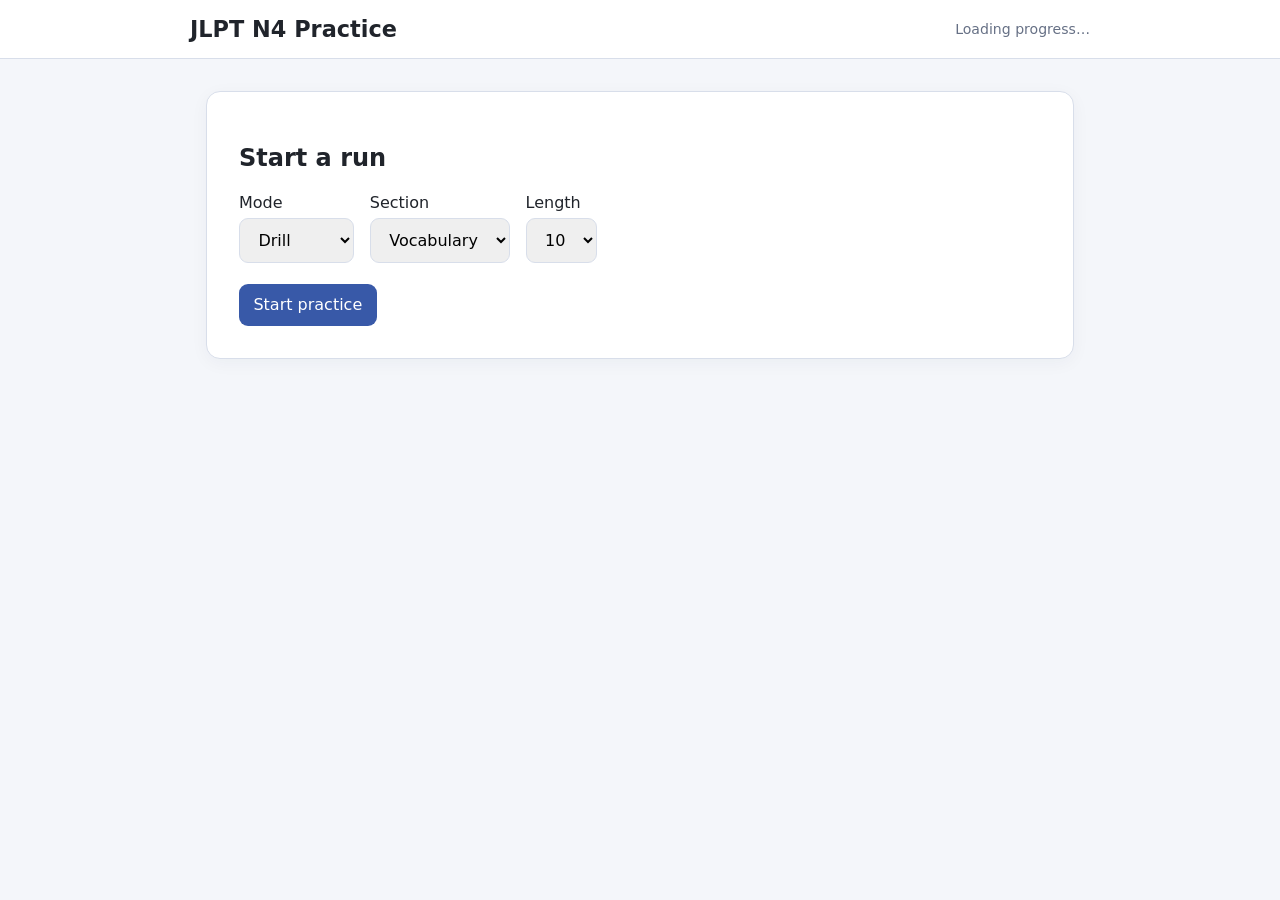
==== web/index.html @ 40b5f305 "Portal MVP: engine (Leitner, Elo model, P(pass) simulation, adaptive selection), LAN server, web run" ====
<!doctype html><html lang="en"><head><meta charset="utf-8"><meta name="viewport" content="width=device-width,initial-scale=1"><title>JLPT N4 Practice</title><link rel="stylesheet" href="/web/style.css"></head><body><header><h1>JLPT N4 Practice</h1><aside id="badge">Loading progress…</aside></header><main><section class="panel"><h2>Start a run</h2><div class="controls"><label>Mode<select id="mode"><option value="drill">Drill</option><option value="timed">Timed</option><option value="practice">Practice</option></select></label><label>Section<select id="section"><option value="vocab">Vocabulary</option><option value="grammar">Grammar</option><option value="reading">Reading</option><option value="listening">Listening</option><option value="mixed">Mixed</option></select></label><label>Length<select id="n"><option>10</option><option>20</option><option>40</option></select></label></div><p id="mastered"></p><button id="start">Start practice</button></section></main><script src="/web/app.js"></script></body></html>
---- web/style.css ----
:root {
  --ink: #20242b;
  --muted: #667085;
  --paper: #f4f6fa;
  --panel: #fff;
  --accent: #3859a8;
  --accent-contrast: #fff;
  --good: #217a50;
  --bad: #b33a42;
  --line: #d8deea;
  --shadow: #18294a0b;
  --shadow-x: 0;
  --shadow-y: 4px;
  --shadow-blur: 18px;
  --radius: 14px;
  --radius-control: 9px;
  --border-width: 1px;
  --font: system-ui, -apple-system, "Noto Sans JP", "Yu Gothic", Meiryo, sans-serif;
  --space-xs: 0.4rem;
  --space-sm: 0.7rem;
  --space-md: 1rem;
  --space-lg: 1.3rem;
  --space-xl: 2rem;
  --space-header-mobile: 0.8rem;
  --space-control-inline: 0.9rem;
  --content-width: 900px;
  --card-padding: clamp(1rem, 4vw, 2rem);
  --stem-size: clamp(1.5rem, 5vw, 2.7rem);
  --control-size: 1.1rem;
}

* { box-sizing: border-box; }
body { margin: 0; background: var(--paper); color: var(--ink); font-family: var(--font); }
header { display: flex; align-items: center; justify-content: space-between; padding: var(--space-md) max(var(--space-md), calc((100vw - var(--content-width)) / 2)); background: var(--panel); border-bottom: var(--border-width) solid var(--line); }
h1 { margin: 0; font-size: 1.4rem; }
#badge { max-width: 50%; color: var(--muted); font-size: 0.88rem; text-align: right; }
main { max-width: var(--content-width); margin: var(--space-xl) auto; padding: 0 var(--space-md); }
.panel, .card { padding: var(--card-padding); border: var(--border-width) solid var(--line); border-radius: var(--radius); background: var(--panel); box-shadow: var(--shadow-x) var(--shadow-y) var(--shadow-blur) var(--shadow); }
.controls { display: flex; flex-wrap: wrap; gap: var(--space-md); margin: var(--space-lg) 0; }
.controls label { display: grid; gap: var(--space-xs); }
select, button { padding: var(--space-sm) var(--space-control-inline); border: var(--border-width) solid var(--line); border-radius: var(--radius-control); font: inherit; }
button { border: 0; background: var(--accent); color: var(--accent-contrast); cursor: pointer; }
button:hover { filter: brightness(1.1); }
.answers { display: grid; gap: var(--space-sm); margin: var(--space-lg) 0; }
.answers button { border: var(--border-width) solid var(--line); background: var(--panel); color: var(--ink); font-size: var(--control-size); text-align: left; }
.answers button:hover { border-color: var(--accent); }
.stem { font-size: var(--stem-size); line-height: 1.6; }
.passage { padding: var(--space-md); border-radius: var(--radius); background: var(--paper); line-height: 1.8; }
.subtle { color: var(--muted); }
.good { color: var(--good); }
.bad { color: var(--bad); }
.summary li { margin: var(--space-sm) 0; }
audio { width: 100%; }

@media (max-width: 560px) {
  header { align-items: flex-start; gap: var(--space-sm); padding: var(--space-header-mobile); }
  main { margin: var(--space-md) auto; }
  .controls label, select { width: 100%; }
}
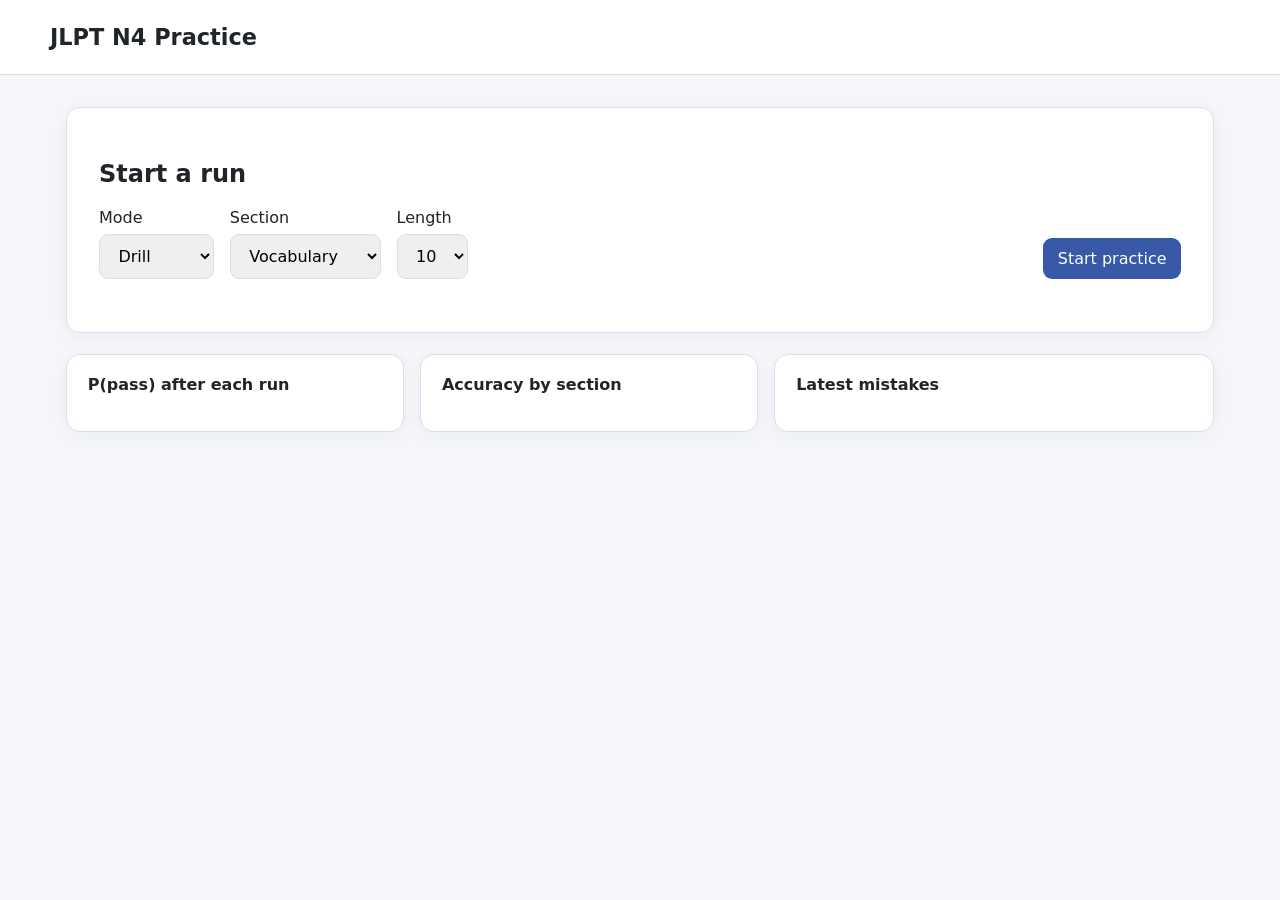
==== commit 0608b61a: "Front-page report, My mistakes runs, revised items, test page redesign - engine/report.py and GET /a" ====
--- a/web/index.html
+++ b/web/index.html
@@ -1 +1 @@
-<!doctype html><html lang="en"><head><meta charset="utf-8"><meta name="viewport" content="width=device-width,initial-scale=1"><title>JLPT N4 Practice</title><link rel="stylesheet" href="/web/style.css"></head><body><header><h1>JLPT N4 Practice</h1><aside id="badge">Loading progress…</aside></header><main><section class="panel"><h2>Start a run</h2><div class="controls"><label>Mode<select id="mode"><option value="drill">Drill</option><option value="timed">Timed</option><option value="practice">Practice</option></select></label><label>Section<select id="section"><option value="vocab">Vocabulary</option><option value="grammar">Grammar</option><option value="reading">Reading</option><option value="listening">Listening</option><option value="mixed">Mixed</option></select></label><label>Length<select id="n"><option>10</option><option>20</option><option>40</option></select></label></div><p id="mastered"></p><button id="start">Start practice</button></section></main><script src="/web/app.js"></script></body></html>
+<!doctype html><html lang="en"><head><meta charset="utf-8"><meta name="viewport" content="width=device-width,initial-scale=1"><title>JLPT N4 Practice</title><link rel="stylesheet" href="/web/style.css"></head><body><header><h1>JLPT N4 Practice</h1><aside id="badge" aria-live="polite"></aside></header><main><section class="panel"><h2>Start a run</h2><div class="controls"><label>Mode<select id="mode"><option value="drill">Drill</option><option value="timed">Timed</option><option value="practice">Practice</option></select></label><label>Section<select id="section"><option value="vocab">Vocabulary</option><option value="grammar">Grammar</option><option value="reading">Reading</option><option value="listening">Listening</option><option value="mixed">Mixed</option><option value="mistakes">My mistakes</option></select></label><label>Length<select id="n"><option>10</option><option>20</option><option>40</option></select></label><div class="start-buttons"><button id="again" class="secondary" hidden>Do again</button><button id="start">Start practice</button></div></div></section><section class="report" id="report" hidden><div class="panel"><h3>P(pass) after each run</h3><div id="progress-chart" class="chart"></div></div><div class="panel"><h3>Accuracy by section <small class="subtle" id="report-days"></small></h3><div id="section-bars" class="bars"></div></div><div class="panel"><h3>Latest mistakes</h3><ol id="mistakes" class="mistakes"></ol></div></section></main><script src="/web/app.js"></script></body></html>
--- a/web/style.css
+++ b/web/style.css
@@ -5,6 +5,12 @@
   --panel: #fff;
   --accent: #3859a8;
   --accent-contrast: #fff;
+  --accent-soft: #eef2fb;
+  --warn: #b7791f;
+  --good-soft: #e9f7ef;
+  --bad-soft: #ffe0e3;
+  --run-width: 760px;
+  --option-size: 1.35rem;
   --good: #217a50;
   --bad: #b33a42;
   --line: #d8deea;
@@ -23,7 +29,7 @@
   --space-xl: 2rem;
   --space-header-mobile: 0.8rem;
   --space-control-inline: 0.9rem;
-  --content-width: 900px;
+  --content-width: 1180px;
   --card-padding: clamp(1rem, 4vw, 2rem);
   --stem-size: clamp(1.5rem, 5vw, 2.7rem);
   --control-size: 1.1rem;
@@ -33,7 +39,8 @@
 body { margin: 0; background: var(--paper); color: var(--ink); font-family: var(--font); }
 header { display: flex; align-items: center; justify-content: space-between; padding: var(--space-md) max(var(--space-md), calc((100vw - var(--content-width)) / 2)); background: var(--panel); border-bottom: var(--border-width) solid var(--line); }
 h1 { margin: 0; font-size: 1.4rem; }
-#badge { max-width: 50%; color: var(--muted); font-size: 0.88rem; text-align: right; }
+#badge { display: grid; align-content: center; min-height: 2.6rem; max-width: 50%; color: var(--muted); font-size: 0.88rem; line-height: 1.35; text-align: right; }
+#badge strong { color: var(--ink); }
 main { max-width: var(--content-width); margin: var(--space-xl) auto; padding: 0 var(--space-md); }
 .panel, .card { padding: var(--card-padding); border: var(--border-width) solid var(--line); border-radius: var(--radius); background: var(--panel); box-shadow: var(--shadow-x) var(--shadow-y) var(--shadow-blur) var(--shadow); }
 .controls { display: flex; flex-wrap: wrap; gap: var(--space-md); margin: var(--space-lg) 0; }
@@ -41,19 +48,90 @@
 select, button { padding: var(--space-sm) var(--space-control-inline); border: var(--border-width) solid var(--line); border-radius: var(--radius-control); font: inherit; }
 button { border: 0; background: var(--accent); color: var(--accent-contrast); cursor: pointer; }
 button:hover { filter: brightness(1.1); }
-.answers { display: grid; gap: var(--space-sm); margin: var(--space-lg) 0; }
-.answers button { border: var(--border-width) solid var(--line); background: var(--panel); color: var(--ink); font-size: var(--control-size); text-align: left; }
-.answers button:hover { border-color: var(--accent); }
-.stem { font-size: var(--stem-size); line-height: 1.6; }
+main#run { max-width: var(--run-width); }
+.run-card { position: relative; overflow: hidden; }
+.run-progress { position: absolute; inset: 0 0 auto; height: 4px; background: var(--paper); }
+.run-progress div { height: 100%; background: var(--accent); transition: width 0.3s; }
+.run-meta { display: flex; align-items: center; gap: var(--space-md); color: var(--muted); font-size: 0.9rem; font-variant-numeric: tabular-nums; }
+.qtime { display: inline-flex; align-items: center; gap: var(--space-xs); margin-left: auto; }
+.qbar { width: 4rem; height: 4px; border-radius: 999px; background: var(--line); overflow: hidden; }
+#qbar-fill { display: block; height: 100%; width: 0; background: var(--accent); }
+.qtime.over { color: var(--warn); }
+.qtime.over #qbar-fill { background: var(--warn); }
+.clock { padding: 0.15rem 0.55rem; border-radius: 999px; background: var(--accent-soft); color: var(--accent); font-weight: 600; }
+.clock.low { background: var(--bad-soft); color: var(--bad); }
+.answers { display: grid; grid-template-columns: 1fr 1fr; gap: var(--space-sm); margin: var(--space-lg) 0; }
+.answers button { display: flex; align-items: center; gap: var(--space-sm); min-height: 4rem; padding: var(--space-sm) var(--space-md); border: var(--border-width) solid var(--line); background: var(--panel); color: var(--ink); font-size: var(--option-size); text-align: left; transition: border-color 0.15s, background 0.15s; }
+.answers button:hover:not(:disabled) { border-color: var(--accent); background: var(--accent-soft); filter: none; }
+.answers button:disabled { cursor: default; }
+.answers .num { flex: none; display: grid; place-items: center; width: 1.7rem; height: 1.7rem; border-radius: 50%; background: var(--paper); color: var(--muted); font-size: 0.85rem; font-weight: 600; }
+.answers button.right { border-color: var(--good); background: var(--good-soft); }
+.answers button.right .num { background: var(--good); color: var(--accent-contrast); }
+.answers button.wrong { border-color: var(--bad); background: var(--bad-soft); }
+.answers button.wrong .num { background: var(--bad); color: var(--accent-contrast); }
+.answers button.dim { opacity: 0.55; }
+.answer-flags { display: flex; flex-wrap: wrap; align-items: center; gap: var(--space-sm); }
+button.toggle { padding: 0.3rem 0.7rem; border: var(--border-width) solid var(--line); background: transparent; color: var(--muted); font-size: 0.85rem; }
+button.toggle:hover { filter: none; border-color: var(--accent); color: var(--accent); }
+button.toggle.active { border-color: var(--accent); background: var(--accent-soft); color: var(--accent); }
+kbd { display: inline-block; min-width: 1.3em; padding: 0 0.3em; border: var(--border-width) solid var(--line); border-bottom-width: 2px; border-radius: 4px; background: var(--paper); color: var(--muted); font: 600 0.8em/1.4 ui-monospace, Consolas, monospace; text-align: center; }
+button:not(.toggle) kbd { border-color: #ffffff55; background: #ffffff22; color: inherit; }
+#feedback { display: grid; gap: var(--space-md); justify-items: start; margin-top: var(--space-lg); }
+#feedback:empty { display: none; }
+.feedback { justify-self: stretch; display: grid; gap: var(--space-xs); padding: var(--space-sm) var(--space-md); border-left: 4px solid currentColor; border-radius: var(--radius-control); background: var(--paper); }
+.feedback span { color: var(--ink); }
+.feedback .subtle { color: var(--muted); font-size: 0.9em; }
+.stem { margin-top: var(--space-md); font-size: var(--stem-size); line-height: 1.6; }
+.blank { padding: 0 0.15em; border-bottom: 3px solid var(--accent); border-radius: 4px 4px 0 0; background: var(--accent-soft); }
+.blank.filled { border-color: var(--good); background: var(--good-soft); color: var(--good); }
 .passage { padding: var(--space-md); border-radius: var(--radius); background: var(--paper); line-height: 1.8; }
 .subtle { color: var(--muted); }
 .good { color: var(--good); }
 .bad { color: var(--bad); }
-.summary li { margin: var(--space-sm) 0; }
+.results-key { margin: var(--space-lg) 0 var(--space-sm); }
+.results-table-wrap { overflow-x: auto; margin-bottom: var(--space-lg); border: var(--border-width) solid var(--line); border-radius: var(--radius-control); }
+.results-table { width: 100%; min-width: 650px; border-collapse: collapse; text-align: left; }
+.results-table th, .results-table td { padding: var(--space-sm); vertical-align: top; border-bottom: var(--border-width) solid var(--line); }
+.results-table thead { background: var(--paper); }
+.results-table tbody tr:last-child th, .results-table tbody tr:last-child td { border-bottom: 0; }
+.results-table tbody th { min-width: 15rem; font-weight: inherit; }
+.incorrect-row { background: #fff1f2; }
+.result-state { display: inline-block; padding: 0.15rem 0.45rem; border-radius: 999px; font-weight: 700; }
+.result-state.correct { color: var(--good); background: #e9f7ef; }
+.result-state.incorrect { color: var(--bad); background: #ffe0e3; }
+.result-explanation, .result-note { display: block; margin-top: var(--space-xs); color: var(--muted); font-size: 0.9em; }
 audio { width: 100%; }
+
+.controls .start-buttons { display: flex; flex-wrap: wrap; gap: var(--space-sm); margin-left: auto; }
+.controls { align-items: flex-end; }
+button.secondary { border: var(--border-width) solid var(--accent); background: var(--panel); color: var(--accent); }
+.report { display: grid; grid-template-columns: 1fr 1fr 1.3fr; gap: var(--space-md); margin-top: var(--space-lg); }
+@media (max-width: 900px) { .report { grid-template-columns: 1fr; } }
+.report .panel { padding: var(--space-lg); }
+.report h3 { margin: 0 0 var(--space-md); font-size: 1rem; }
+.chart svg { display: block; width: 100%; height: auto; }
+.chart .line { fill: none; stroke: var(--accent); stroke-width: 2; stroke-linejoin: round; stroke-linecap: round; }
+.chart .area { fill: var(--accent); opacity: 0.08; }
+.chart .gap { stroke-dasharray: 4 4; opacity: 0.6; }
+.chart .run { fill: var(--accent); }
+.chart .missed { fill: var(--bad); opacity: 0.7; }
+.chart .grid { stroke: var(--line); stroke-dasharray: 2 3; }
+.chart .axis { fill: var(--muted); font-size: 13px; }
+.bars { display: grid; gap: var(--space-md); }
+.bar-row { display: grid; grid-template-columns: 5.5rem 1fr 4.5rem; align-items: center; gap: var(--space-sm); font-size: 0.92rem; }
+.bar-track { height: 0.9rem; border-radius: 999px; background: var(--paper); overflow: hidden; }
+.bar-fill { height: 100%; border-radius: inherit; background: var(--accent); }
+.bar-fill.few { opacity: 0.35; }
+.bar-value { text-align: right; font-variant-numeric: tabular-nums; }
+.mistakes { display: grid; gap: var(--space-sm); margin: 0; padding-left: var(--space-lg); }
+.mistakes .good { font-weight: 600; white-space: nowrap; }
 
 @media (max-width: 560px) {
   header { align-items: flex-start; gap: var(--space-sm); padding: var(--space-header-mobile); }
   main { margin: var(--space-md) auto; }
   .controls label, select { width: 100%; }
+  .results-table { min-width: 570px; }
+  .answers { grid-template-columns: 1fr; }
+  .controls .start-buttons { width: 100%; margin-left: 0; }
+  .controls .start-buttons button { flex: 1; }
 }
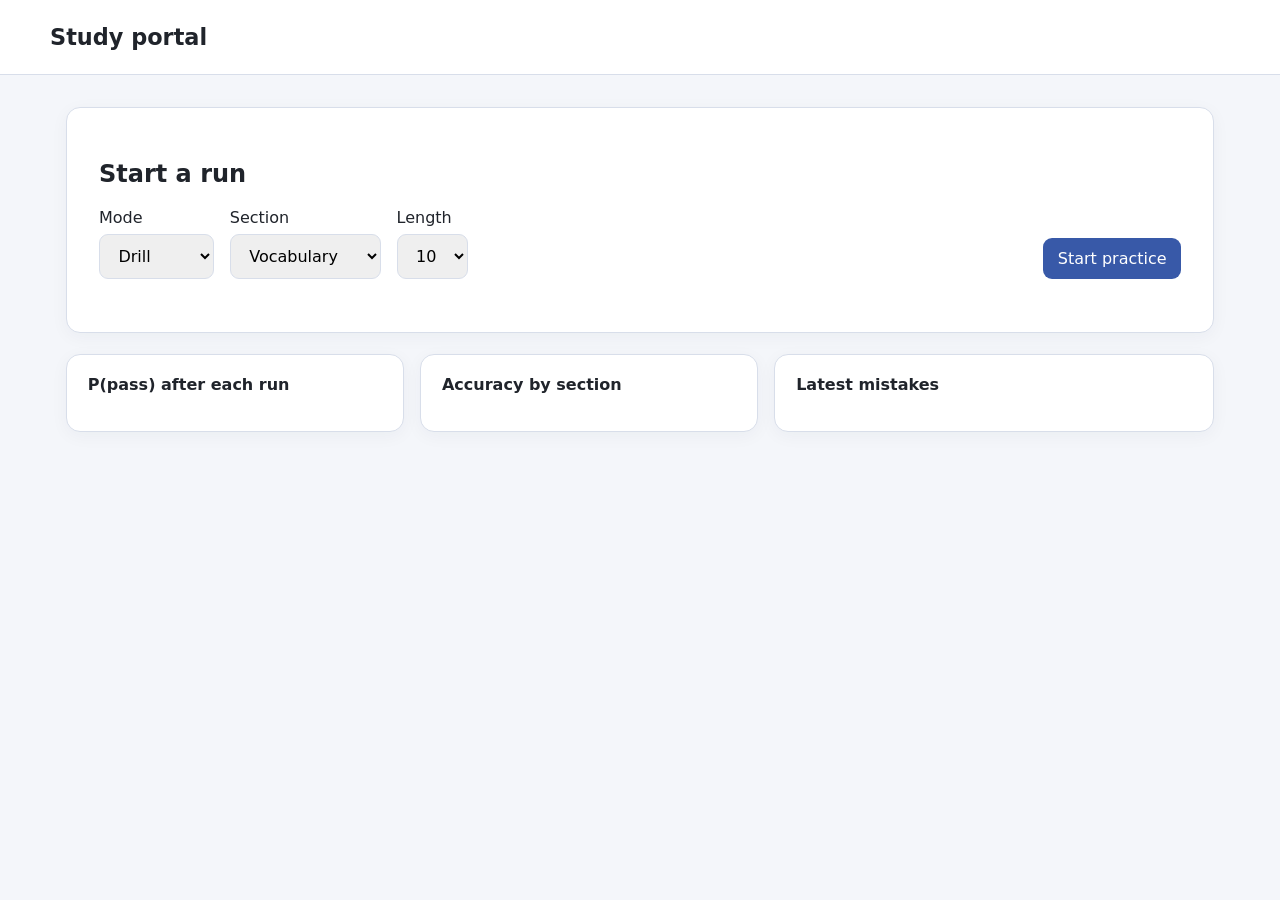
==== commit d95b4013: "Interface languages: en/ja strings, learner picker, track-driven sections web/i18n.js holds the en a" ====
--- a/web/index.html
+++ b/web/index.html
@@ -1 +1 @@
-<!doctype html><html lang="en"><head><meta charset="utf-8"><meta name="viewport" content="width=device-width,initial-scale=1"><title>JLPT N4 Practice</title><link rel="stylesheet" href="/web/style.css"></head><body><header><h1>JLPT N4 Practice</h1><aside id="badge" aria-live="polite"></aside></header><main><section class="panel"><h2>Start a run</h2><div class="controls"><label>Mode<select id="mode"><option value="drill">Drill</option><option value="timed">Timed</option><option value="practice">Practice</option></select></label><label>Section<select id="section"><option value="vocab">Vocabulary</option><option value="grammar">Grammar</option><option value="reading">Reading</option><option value="listening">Listening</option><option value="mixed">Mixed</option><option value="mistakes">My mistakes</option></select></label><label>Length<select id="n"><option>10</option><option>20</option><option>40</option></select></label><div class="start-buttons"><button id="again" class="secondary" hidden>Do again</button><button id="start">Start practice</button></div></div></section><section class="report" id="report" hidden><div class="panel"><h3>P(pass) after each run</h3><div id="progress-chart" class="chart"></div></div><div class="panel"><h3>Accuracy by section <small class="subtle" id="report-days"></small></h3><div id="section-bars" class="bars"></div></div><div class="panel"><h3>Latest mistakes</h3><ol id="mistakes" class="mistakes"></ol></div></section></main><script src="/web/app.js"></script></body></html>
+<!doctype html><html lang="en"><head><meta charset="utf-8"><meta name="viewport" content="width=device-width,initial-scale=1"><title>JLPT N4 Practice</title><link rel="stylesheet" href="/web/style.css"></head><body><header><h1 data-i18n="track.jlpt-n4.title">JLPT N4 Practice</h1><aside id="badge" aria-live="polite"></aside></header><main><section class="panel"><h2 data-i18n="index.start_run">Start a run</h2><div class="controls"><label><span data-i18n="index.mode">Mode</span><select id="mode"><option value="drill" data-i18n="mode.drill">Drill</option><option value="timed" data-i18n="mode.timed">Timed</option><option value="practice" data-i18n="mode.practice">Practice</option></select></label><label><span data-i18n="index.section">Section</span><select id="section"><option value="vocab">Vocabulary</option><option value="grammar">Grammar</option><option value="reading">Reading</option><option value="listening">Listening</option><option value="mixed">Mixed</option><option value="mistakes">My mistakes</option></select></label><label><span data-i18n="index.length">Length</span><select id="n"><option>10</option><option>20</option><option>40</option></select></label><div class="start-buttons"><button id="again" class="secondary" hidden data-i18n="index.do_again">Do again</button><button id="start" data-i18n="index.start_practice">Start practice</button></div></div></section><section class="panel target" id="target" hidden><h2 data-i18n="index.today">Today</h2><div class="bar-track"><div class="bar-fill" id="target-fill"></div></div><p id="target-text"></p></section><section class="panel" id="mocks" hidden><h2>Mock exams</h2><p class="subtle">A full N4 test, about two hours: vocabulary 25 min, grammar and reading 55 min, listening 35 min. Like the real test, each part has its own clock, each listening clip plays once, and answers are shown only at the end. You can take a break between parts. Afterwards you see your scores against the pass lines and a review of every question, and your mistakes go to My mistakes.</p><div id="mock-list" class="mock-list"></div></section><section class="report" id="report" hidden><div class="panel"><h3 data-i18n="index.chart_title">P(pass) after each run</h3><div id="progress-chart" class="chart"></div></div><div class="panel"><h3><span data-i18n="index.accuracy_title">Accuracy by section</span> <small class="subtle" id="report-days"></small></h3><div id="section-bars" class="bars"></div></div><div class="panel"><h3 data-i18n="index.mistakes_title">Latest mistakes</h3><ol id="mistakes" class="mistakes"></ol></div></section></main><script src="/web/i18n.js"></script><script src="/web/app.js"></script></body></html>
--- a/web/style.css
+++ b/web/style.css
@@ -81,10 +81,16 @@
 .feedback { justify-self: stretch; display: grid; gap: var(--space-xs); padding: var(--space-sm) var(--space-md); border-left: 4px solid currentColor; border-radius: var(--radius-control); background: var(--paper); }
 .feedback span { color: var(--ink); }
 .feedback .subtle { color: var(--muted); font-size: 0.9em; }
-.stem { margin-top: var(--space-md); font-size: var(--stem-size); line-height: 1.6; }
+.stem { margin-top: var(--space-md); font-size: var(--stem-size); line-height: 1.6; white-space: pre-line; }
 .blank { padding: 0 0.15em; border-bottom: 3px solid var(--accent); border-radius: 4px 4px 0 0; background: var(--accent-soft); }
 .blank.filled { border-color: var(--good); background: var(--good-soft); color: var(--good); }
 .passage { padding: var(--space-md); border-radius: var(--radius); background: var(--paper); line-height: 1.8; }
+.passage > * { margin: 0; }
+.passage > * + * { margin-top: var(--space-sm); }
+.passage-table { overflow-x: auto; }
+.passage table { border-collapse: collapse; line-height: 1.5; }
+.passage th, .passage td { padding: var(--space-xs) var(--space-sm); border: var(--border-width) solid var(--line); text-align: left; white-space: nowrap; }
+.passage thead { background: var(--accent-soft); }
 .subtle { color: var(--muted); }
 .good { color: var(--good); }
 .bad { color: var(--bad); }
@@ -135,3 +141,52 @@
   .controls .start-buttons { width: 100%; margin-left: 0; }
   .controls .start-buttons button { flex: 1; }
 }
+.listen-prompt { font-size: 1.1rem; color: var(--muted); }
+.listen-img { display: block; width: 100%; max-width: 560px; margin: 0 auto; border: var(--border-width) solid var(--line); border-radius: var(--radius-control); background: #fff; }
+.script-box summary { cursor: pointer; color: var(--accent); }
+.script { margin-top: var(--space-xs); white-space: pre-wrap; line-height: 1.8; color: var(--ink); }
+.player { display: flex; align-items: center; gap: var(--space-sm); margin: var(--space-sm) 0; }
+
+.mock-list { display: grid; gap: .75rem; grid-template-columns: repeat(auto-fit, minmax(240px, 1fr)); }
+.mock-row { border: 1px solid var(--line); border-radius: var(--radius); padding: .75rem 1rem; }
+.mock-row h3 { margin: 0 0 .25rem; }
+.mock-score span { display: block; }
+.mock-break { text-align: center; }
+
+/* Wrong-answer explanation */
+.explain { display: grid; gap: var(--space-sm); margin-top: var(--space-xs); color: var(--ink); }
+.explain p { margin: 0; }
+.explain ruby rt { font-size: 0.6em; color: var(--muted); }
+.explain-sentence { font-size: 1.2rem; line-height: 2.1; }
+.explain-translation { color: var(--muted); font-style: italic; }
+.explain-evidence { display: grid; gap: var(--space-xs); }
+.explain-evidence blockquote { margin: 0; padding: var(--space-xs) var(--space-sm); border-left: 3px solid var(--accent); background: var(--accent-soft); border-radius: 0 var(--radius-control) var(--radius-control) 0; line-height: 2; }
+.explain-evidence small { display: block; color: var(--muted); line-height: 1.4; }
+.explain-steps { margin: 0; padding-left: var(--space-lg); line-height: 1.9; }
+.explain-options { display: grid; gap: 2px; margin: 0; padding: 0; list-style: none; }
+.explain-options li { display: grid; grid-template-columns: 1.6em minmax(8em, auto) 1fr; gap: var(--space-sm); align-items: baseline; padding: 2px var(--space-xs); border-radius: 6px; line-height: 2; }
+.explain-options li.right { background: var(--good-soft); }
+.explain-options li.wrong { background: var(--bad-soft); }
+.explain-options .num { color: var(--muted); }
+.explain-words { display: flex; flex-wrap: wrap; gap: var(--space-xs); margin: 0; }
+.explain-words div { padding: 2px var(--space-sm); border: var(--border-width) solid var(--line); border-radius: var(--radius-control); background: var(--panel); }
+.explain-words dt { display: inline; font-weight: 600; }
+.explain-words dt small { font-weight: 400; color: var(--muted); }
+.explain-words dd { display: inline; margin: 0 0 0 var(--space-xs); }
+.unclear-explain { justify-self: start; }
+.passage mark, .script mark { background: #ffe58a; color: inherit; border-radius: 3px; }
+.mistakes .jp { display: block; line-height: 2; }
+@media (max-width: 560px) { .explain-options li { grid-template-columns: 1.6em 1fr; } .explain-options li > span:last-child { grid-column: 2; } }
+
+.chip-wrap { position: relative; margin-left: auto; margin-right: var(--space-md); }
+.learner-chip { display: inline-flex; align-items: center; gap: var(--space-xs); min-height: 44px; border: var(--border-width) solid var(--line); border-radius: 999px; background: var(--panel); color: var(--ink); white-space: nowrap; }
+.learner-chip:hover { filter: none; border-color: var(--accent); }
+.chip-menu { position: absolute; right: 0; top: calc(100% + 4px); z-index: 2; min-width: 12rem; padding: var(--space-xs); border: var(--border-width) solid var(--line); border-radius: var(--radius-control); background: var(--panel); box-shadow: 0 8px 24px #18294a22; }
+.chip-menu button { width: 100%; min-height: 44px; background: transparent; color: var(--ink); text-align: left; }
+.chip-menu button:hover { background: var(--accent-soft); filter: none; }
+.picker-title { margin: var(--space-md) 0; font-size: 1.3rem; }
+.picker-list { display: grid; gap: var(--space-sm); max-width: 32rem; }
+.learner-card { display: grid; gap: var(--space-xs); min-height: 72px; padding: var(--space-md); border: var(--border-width) solid var(--line); border-radius: var(--radius); background: var(--panel); color: var(--ink); text-align: left; box-shadow: var(--shadow-x) var(--shadow-y) var(--shadow-blur) var(--shadow); }
+.learner-card:hover { filter: none; border-color: var(--accent); }
+.learner-name { font-size: 1.25rem; font-weight: 700; }
+.learner-track { color: var(--muted); font-size: 0.9rem; line-height: 1.5; }
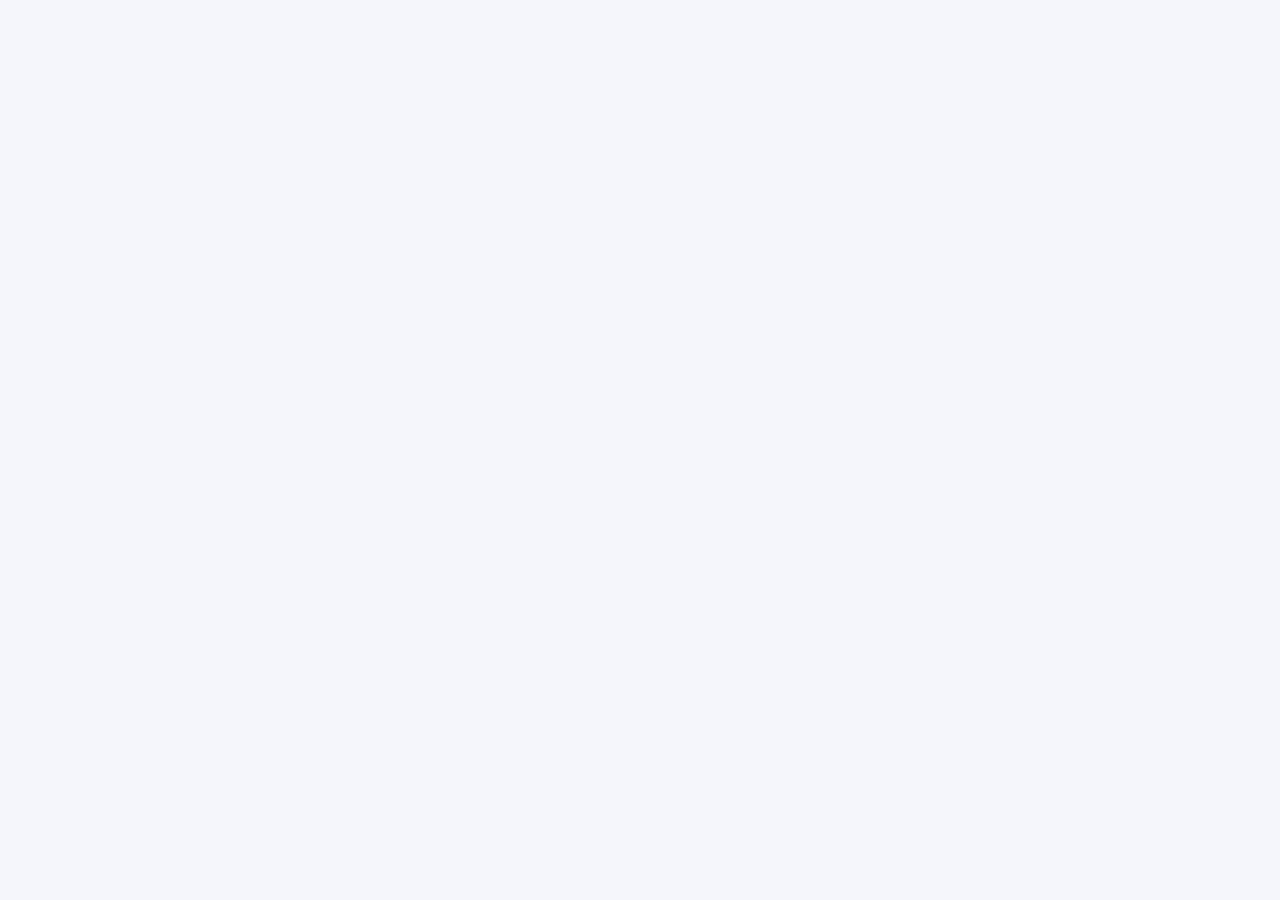
==== commit a3df50bb: "Yoko's topic home, header wrap on phones, no flash before the picker Tracks with "units": true get t" ====
--- a/web/index.html
+++ b/web/index.html
@@ -1 +1 @@
-<!doctype html><html lang="en"><head><meta charset="utf-8"><meta name="viewport" content="width=device-width,initial-scale=1"><title>JLPT N4 Practice</title><link rel="stylesheet" href="/web/style.css"></head><body><header><h1 data-i18n="track.jlpt-n4.title">JLPT N4 Practice</h1><aside id="badge" aria-live="polite"></aside></header><main><section class="panel"><h2 data-i18n="index.start_run">Start a run</h2><div class="controls"><label><span data-i18n="index.mode">Mode</span><select id="mode"><option value="drill" data-i18n="mode.drill">Drill</option><option value="timed" data-i18n="mode.timed">Timed</option><option value="practice" data-i18n="mode.practice">Practice</option></select></label><label><span data-i18n="index.section">Section</span><select id="section"><option value="vocab">Vocabulary</option><option value="grammar">Grammar</option><option value="reading">Reading</option><option value="listening">Listening</option><option value="mixed">Mixed</option><option value="mistakes">My mistakes</option></select></label><label><span data-i18n="index.length">Length</span><select id="n"><option>10</option><option>20</option><option>40</option></select></label><div class="start-buttons"><button id="again" class="secondary" hidden data-i18n="index.do_again">Do again</button><button id="start" data-i18n="index.start_practice">Start practice</button></div></div></section><section class="panel target" id="target" hidden><h2 data-i18n="index.today">Today</h2><div class="bar-track"><div class="bar-fill" id="target-fill"></div></div><p id="target-text"></p></section><section class="panel" id="mocks" hidden><h2>Mock exams</h2><p class="subtle">A full N4 test, about two hours: vocabulary 25 min, grammar and reading 55 min, listening 35 min. Like the real test, each part has its own clock, each listening clip plays once, and answers are shown only at the end. You can take a break between parts. Afterwards you see your scores against the pass lines and a review of every question, and your mistakes go to My mistakes.</p><div id="mock-list" class="mock-list"></div></section><section class="report" id="report" hidden><div class="panel"><h3 data-i18n="index.chart_title">P(pass) after each run</h3><div id="progress-chart" class="chart"></div></div><div class="panel"><h3><span data-i18n="index.accuracy_title">Accuracy by section</span> <small class="subtle" id="report-days"></small></h3><div id="section-bars" class="bars"></div></div><div class="panel"><h3 data-i18n="index.mistakes_title">Latest mistakes</h3><ol id="mistakes" class="mistakes"></ol></div></section></main><script src="/web/i18n.js"></script><script src="/web/app.js"></script></body></html>
+<!doctype html><html lang="en" class="boot"><head><meta charset="utf-8"><meta name="viewport" content="width=device-width,initial-scale=1"><title>JLPT N4 Practice</title><link rel="stylesheet" href="/web/style.css"></head><body><header><h1 data-i18n="track.jlpt-n4.title">JLPT N4 Practice</h1><aside id="badge" aria-live="polite"></aside></header><main><section class="panel"><h2 data-i18n="index.start_run">Start a run</h2><div class="controls"><label><span data-i18n="index.mode">Mode</span><select id="mode"><option value="drill" data-i18n="mode.drill">Drill</option><option value="timed" data-i18n="mode.timed">Timed</option><option value="practice" data-i18n="mode.practice">Practice</option></select></label><label><span data-i18n="index.section">Section</span><select id="section"><option value="vocab">Vocabulary</option><option value="grammar">Grammar</option><option value="reading">Reading</option><option value="listening">Listening</option><option value="mixed">Mixed</option><option value="mistakes">My mistakes</option></select></label><label><span data-i18n="index.length">Length</span><select id="n"><option>10</option><option>20</option><option>40</option></select></label><div class="start-buttons"><button id="again" class="secondary" hidden data-i18n="index.do_again">Do again</button><button id="start" data-i18n="index.start_practice">Start practice</button></div></div></section><section class="panel target" id="target" hidden><h2 data-i18n="index.today">Today</h2><div class="bar-track"><div class="bar-fill" id="target-fill"></div></div><p id="target-text"></p></section><section class="panel" id="mocks" hidden><h2>Mock exams</h2><p class="subtle">A full N4 test, about two hours: vocabulary 25 min, grammar and reading 55 min, listening 35 min. Like the real test, each part has its own clock, each listening clip plays once, and answers are shown only at the end. You can take a break between parts. Afterwards you see your scores against the pass lines and a review of every question, and your mistakes go to My mistakes.</p><div id="mock-list" class="mock-list"></div></section><section class="report" id="report" hidden><div class="panel"><h3 data-i18n="index.chart_title">P(pass) after each run</h3><div id="progress-chart" class="chart"></div></div><div class="panel"><h3><span data-i18n="index.accuracy_title">Accuracy by section</span> <small class="subtle" id="report-days"></small></h3><div id="section-bars" class="bars"></div></div><div class="panel"><h3 data-i18n="index.mistakes_title">Latest mistakes</h3><ol id="mistakes" class="mistakes"></ol></div></section></main><script src="/web/i18n.js"></script><script src="/web/app.js"></script></body></html>
--- a/web/style.css
+++ b/web/style.css
@@ -190,3 +190,31 @@
 .learner-card:hover { filter: none; border-color: var(--accent); }
 .learner-name { font-size: 1.25rem; font-weight: 700; }
 .learner-track { color: var(--muted); font-size: 0.9rem; line-height: 1.5; }
+
+.boot body { visibility: hidden; }
+body[data-track]:not([data-track="jlpt-n4"]) .button-link { display: flex; align-items: center; justify-content: center; min-height: 44px; margin-top: var(--space-md); padding: var(--space-sm) var(--space-control-inline); border-radius: var(--radius-control); background: var(--accent); color: var(--accent-contrast); font-weight: 600; text-decoration: none; }
+body[data-track]:not([data-track="jlpt-n4"]) .button-link[hidden] { display: none; }
+body[data-track]:not([data-track="jlpt-n4"]) .button-link.secondary { border: var(--border-width) solid var(--accent); background: var(--panel); color: var(--accent); }
+body[data-track]:not([data-track="jlpt-n4"]) .unit-now { font-weight: 600; }
+#topics h2 { margin-top: 0; }
+.topics { display: grid; gap: var(--space-sm); margin: 0; padding: 0; list-style: none; }
+.topic { display: grid; grid-template-columns: 1fr auto; gap: var(--space-xs) var(--space-sm); padding: var(--space-md); border: var(--border-width) solid var(--line); border-radius: var(--radius); background: var(--panel); color: var(--ink); text-decoration: none; }
+.topic:hover { border-color: var(--accent); }
+.topic-main { display: grid; gap: 2px; min-width: 0; }
+.topic-name { font-weight: 700; font-size: 1.05rem; }
+.topic-de { color: var(--muted); font-size: 0.85rem; }
+.topic .unit-chip { align-self: start; }
+.topic-meta { grid-column: 1 / -1; display: flex; justify-content: space-between; color: var(--muted); font-size: 0.85rem; font-variant-numeric: tabular-nums; }
+.topic-bar { grid-column: 1 / -1; height: 6px; border-radius: 999px; background: var(--paper); overflow: hidden; }
+.topic-bar span { display: block; height: 100%; background: var(--accent); border-radius: inherit; }
+.topic-go { grid-column: 1 / -1; justify-self: end; color: var(--accent); font-weight: 600; font-size: 0.95rem; }
+.unit-chip { display: inline-block; padding: 0.2rem 0.6rem; border-radius: 999px; font-size: 0.8rem; font-weight: 700; white-space: nowrap; }
+.unit-chip.not-started { background: var(--paper); color: var(--muted); }
+.unit-chip.learning { background: var(--accent-soft); color: var(--accent); }
+.unit-chip.practised { background: var(--good-soft); color: var(--good); }
+.unit-chip.done { background: var(--good); color: var(--accent-contrast); }
+@media (max-width: 560px) {
+  body[data-track]:not([data-track="jlpt-n4"]) header { flex-wrap: wrap; gap: var(--space-sm); }
+  body[data-track]:not([data-track="jlpt-n4"]) header h1 { font-size: 1.15rem; }
+  body[data-track]:not([data-track="jlpt-n4"]) #badge { order: 3; width: 100%; max-width: none; text-align: left; }
+}
